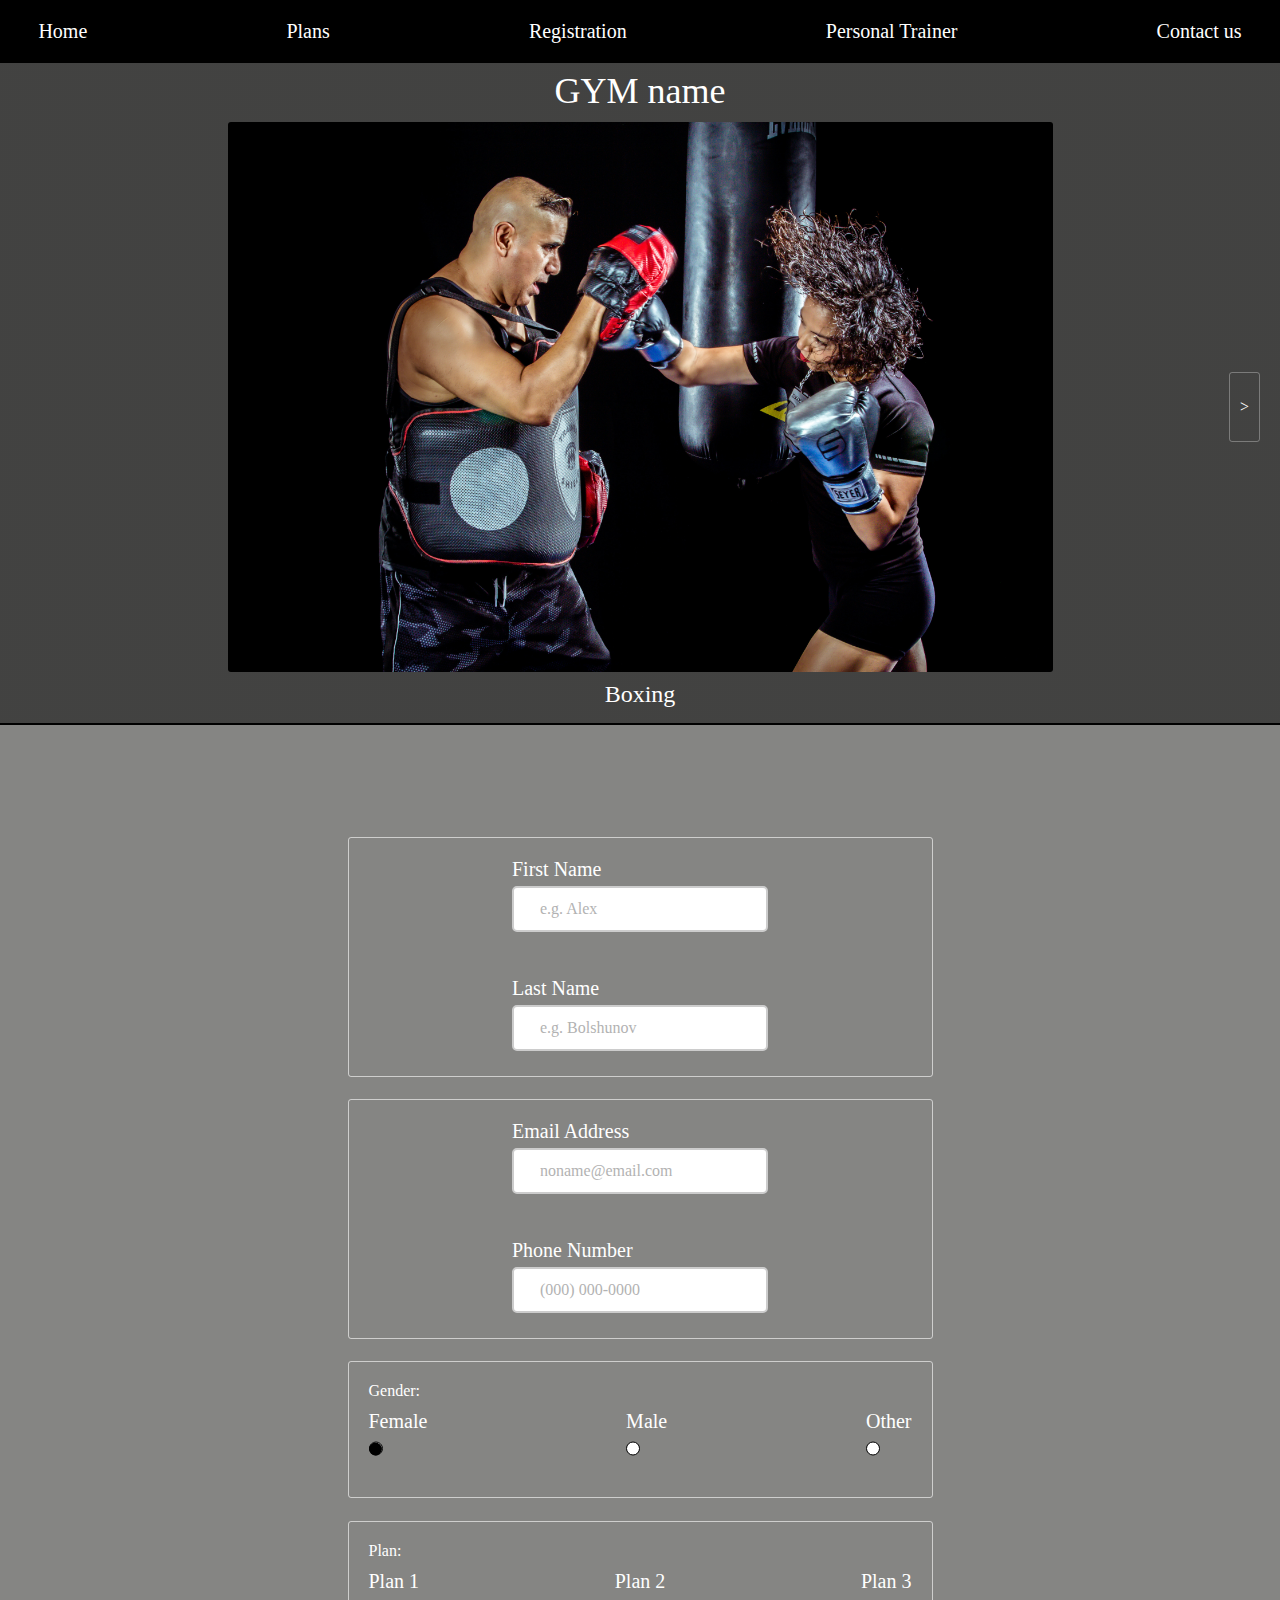
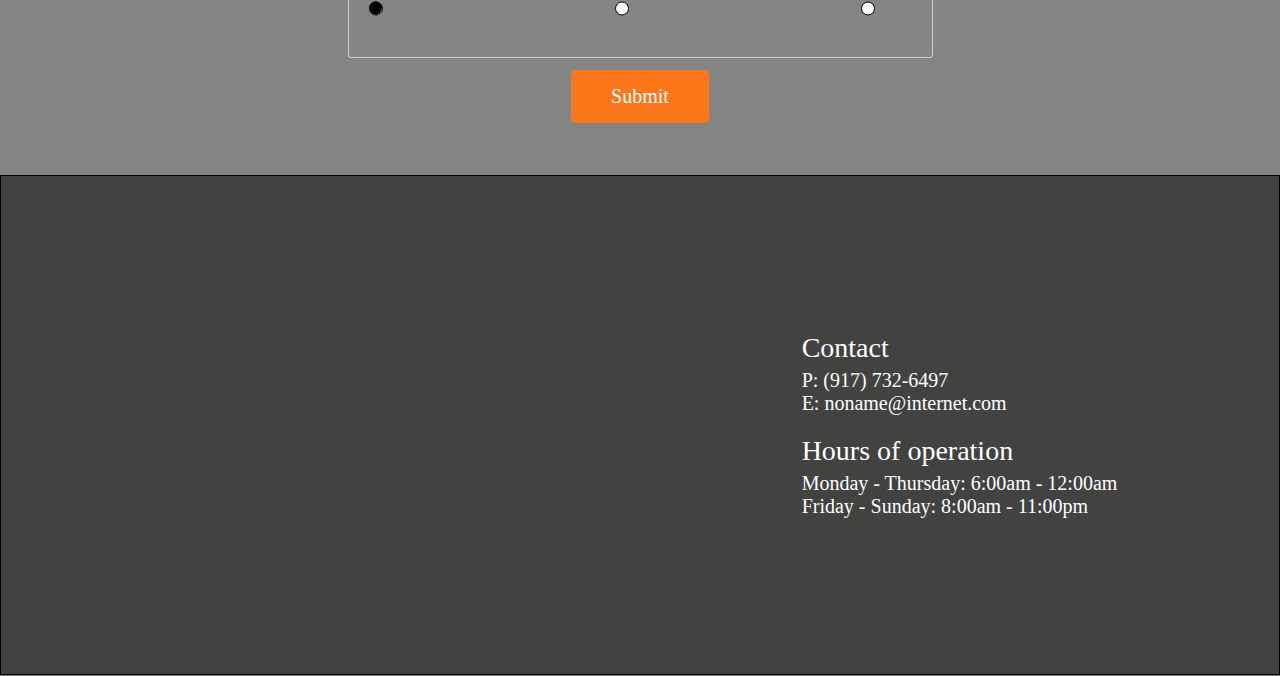
==== registration.html @ 4a60b116 "add regestration page, favicon" ====
<!DOCTYPE html>
<html lang="en">

<head>
    <meta charset="UTF-8">
    <meta http-equiv="X-UA-Compatible" content="IE=edge">
    <meta name="viewport" content="width=device-width, initial-scale=1.0">
    <title>Registration</title>
    <link rel="icon" type="image/x-icon" href="pictures/fav.webp">
    <link rel="stylesheet" href="reset.css">
    <link rel="stylesheet" href="styles.css">
    <link rel="stylesheet" href="styles.css">
    <link rel="stylesheet" href="form.css">
    <link rel="stylesheet" href="footer.css">
    <link rel="stylesheet" href="header_styles.css">
    <link rel="stylesheet" href="scroller.css">
    <script src="scroller.js" defer></script>
    <script src="logic2.js" defer></script>
    <script src="form_validation.js" defer></script>
</head>

<body>
    <header>
        <nav class="header-container">
            <input class="menu-btn" type="checkbox" id="menu-btn" />
            <label class="menu-icon" for="menu-btn"><span class="navicon"></span></label>
            <ul class="ul">
                <li><a href="index.html">Home</a></li>
                <li><a href="index.html#mission">Plans</a></li>
                <li><a href="registration.html">Registration</a></li>
                <li><a href="trainers.html">Personal Trainer</a></li>
                <li><a href="#contact">Contact us</a></li>
            </ul>
        </nav>
        <h1>GYM name</h1>
        <div id="pictures-box">
            <div id="pictures"></div>
            <button id="to-right" class="scroll-botton" onclick="scroller2.move('right')">&lt;</button>
            <button id="to-left" class="scroll-botton" onclick="scroller2.move('left')">&gt;</button>
        </div>
    </header>
    <section id="registration-form">
        <p id="warning"></p>
        <form>
            <div class="row">
                <div class="form-unit">
                    <label for="fname">First Name</label>
                    <input type="text" placeholder="e.g. Alex" id="fname">
                </div>
                <div class="form-unit">
                    <label for="lname">Last Name</label>
                    <input type="text" placeholder="e.g. Bolshunov" id="lname">
                </div>
            </div>
            <div class="row">
                <div class="form-unit">
                    <label for="email">Email Address</label>
                    <input type="text" placeholder="noname@email.com" id="email">
                </div>
                <div class="form-unit">
                    <label for="phone">Phone Number</label>
                    <input type="text" placeholder="(000) 000-0000" id="phone">
                </div>
            </div>
            <div class="row">
                <div class="form-unit width">
                    <h6>Gender:</h6>
                    <div class="radio">
                        <label for="female">Female
                            <input type="radio" id="female" value="Female" name="gender" checked>
                        </label>
                        <label for="male">Male
                            <input type="radio" id="male" value="Male" name="gender">
                        </label>
                        <label for="other">Other
                            <input type="radio" id="other" value="Other" name="gender">
                        </label>
                    </div>
                </div>
            </div>
            <div class="row">
                <div class="form-unit width">
                    <h6>Plan:</h6>
                    <div class="radio">
                        <label for="plan1">Plan 1
                            <input type="radio" id="plan1" value="plan1" name="plan" checked>
                        </label>
                        <label for="plan2">Plan 2
                            <input type="radio" id="plan2" value="plan2" name="plan">
                        </label>
                        <label for="plan3">Plan 3
                            <input type="radio" id="plan3" value="plan3" name="plan">
                        </label>
                    </div>
                </div>
            </div>
            <input type="button" value="Submit" class="button" onclick="getValues()">
        </form>
    </section>
    <footer id="contact">
        <div id="map">
            <iframe
                src="https://www.google.com/maps/embed?pb=!1m18!1m12!1m3!1d3030.3506809106757!2d-73.9566773838727!3d40.57801415373715!2m3!1f0!2f0!3f0!3m2!1i1024!2i768!4f13.1!3m3!1m2!1s0x89c24469580fae67%3A0x33e8c849e2614039!2s150%20Corbin%20Pl%2C%20Brooklyn%2C%20NY%2011235!5e0!3m2!1sen!2sus!4v1669511995152!5m2!1sen!2sus"
                style="border:0;" allowfullscreen="" loading="lazy"
                referrerpolicy="no-referrer-when-downgrade"></iframe>
        </div>
        <div class="info-box">
            <div class="info-unit">
                <h5>Contact</h5>
                <ul>
                    <li><a href="tel:+188">P: (917) 732-6497</a></li>
                    <li><a href="mailto:noname@internet.com">E: noname@internet.com</a></li>
                </ul>
            </div>
            <div class="info-unit">
                <h5>Hours of operation</h5>
                <ul>
                    <li>Monday - Thursday: 6:00am - 12:00am</li>
                    <li>Friday - Sunday: 8:00am - 11:00pm</li>
                </ul>
            </div>
        </div>
    </footer>
</body>

</html>
---- styles.css ----
html, body {
    background-color: #858583;
    color: white;
}
---- styles.css ----
html, body {
    background-color: #858583;
    color: white;
}
---- form.css ----
#registration-form {
    height: 800px;
    position: relative;
    padding: 100px 35px 35px 35px;
}

form {
    font-size: 20px;
    height: 600px;
    width: 50%;
    max-width: 800px;
    margin: 0 auto 50px auto;
    display: flex;
    flex-direction: column;
    justify-content: space-evenly;
}

/* h2 {
    text-align: center;
    font-size: 36px;
    padding: 30px 0;
} */

#warning {
    width: 100%;
    text-align: center;
    display: none;
    position: absolute;
    top: 24px;
    right: 0;
    font-size: 28px;
    color: lightcoral;
}

label {
    font-size: 20px;
}

input[type=text] {
    color: black;
    font-size: 16px;
    border-radius: 5px;
    padding: 12px 26px;
    margin: 5px 0;
    box-sizing: border-box;
    border: 2px solid #ccc;
    transition: 0.5s;
    background-color: white;
    -webkit-transition: 0.5s;
}
  
input[type=text]:focus {
    border: 2px solid #555;
}

input::placeholder {
    color: grey;
    opacity: 0.6;
}

.row {
   display: flex;
   justify-content: space-between;
   flex-wrap: wrap;
   border: 1px solid rgba(255, 255, 255, 0.6);
   border-radius: 3px;
   margin: 10px;
}

.form-unit {
    padding: 10px;
    margin: 10px;
}

.form-unit input {
    display: block;
    
}

.button {
    align-self: center;
    background-color: #fb771a; 
    color: white;
    padding: 15px 40px;
    text-align: center;
    font-size: 20px;
    cursor: pointer;
    transition-duration: 0.8s;
    border-radius: 5px;
    -webkit-transition-duration: 0.8s; 
  }

  .button:hover {
    background-color: #db5d04;
  }

  .width {
    width: 100%;
  }

  .radio {
    width: 100%;
    display: flex;
    justify-content: space-between;
    padding: 10px 0;
  }

 input[type="radio"] {
    color: black;
    background-color: #fff;
    margin: 10px 0;
    font: inherit;
    width: 14px;
    height: 14px;
    border: 1px solid currentColor;
    border-radius: 50%;
    transform: translateY(-0.075em);
    display: grid;
    place-content: center;
 }

 input[type="radio"]::before {
    content: "";
    width: 0.65em;
    height: 0.65em;
    border-radius: 50%;
    transform: scale(0);
    transition: 120ms transform ease-in-out;
    box-shadow: inset 1em 1em var(--form-control-color);
    background-color: CanvasText;
  }

  input[type="radio"]:checked::before {
    transform: scale(1);
  }

  input[type="radio"]:focus {
    outline: max(2px, 0.15em) solid currentColor;
    outline-offset: max(2px, 0.15em);
  }


  @media only screen and (max-width: 1350px) {
    #registration-form {
        height: 1050px;
    }

    form {
        font-size: 16px;
        height: 900px;
    }

    .row {
        display: flex;
        justify-content: center;
     }

  }

 @media only screen and  (max-width: 670px) {

    #registration-form {
        height: 800px;
    }

    h2 {
        padding: 15px 0;
    }

    form {
        height: 700px;
        width: 80%;
        padding: 0;
    }

    .form-unit {
        margin: 2px;
        padding: 0;
    }

    .button{
        padding: 10px 40px;
        font-size: 18px; 
    }
 }
---- footer.css ----
footer {
    height: 500px;
    border: 1px solid black;
    display: flex;
    background: linear-gradient( rgba(0, 0, 0, 0.5), rgba(0, 0, 0, 0.5) );
}

#map {
    display: flex;
    justify-self: center;
    align-items: center;
    height: inherit;
    width: 50%;
}

#map > iframe {
    margin: 0 auto;
    width: 600px;
    height: 450px;
    border-radius: 3px;
}

.info-box {
    padding: 25px 10px;
    display: flex;
    flex-direction: column;
    justify-content: center;
    margin: 0 auto;
}

.info-unit {
    margin: 10px 0;
    font-size: 20px;
}

.info-unit > h5 {
    font-size: 28px;
    margin-bottom: 5px;
}
---- header_styles.css ----
header {
    background: linear-gradient( rgba(0, 0, 0, 0.5), rgba(0, 0, 0, 0.5) );
    background-repeat: no-repeat;
    background-position: center;
    background-size: cover;
    height: 725px;
    text-align: center;
    border-bottom: 2px solid black;
    color: white;
    padding-top: 60px;
}

.header-container {
  padding: 20px 3%;
  background-color: black;
  overflow: hidden;
  position: fixed;
  top: 0;
  width: 100%;
  z-index: 3;
}

h1 {
  font-size: 36px;
  padding: 10px 0;
}

.header-container ul {
    font-size: 20px;
    display: flex;
    justify-content: space-between;
    width: 100%;
}

.header-container li {
    float: left;
  }

  .header-container .ul {
    clear: none;
    float: right;
    max-height: none;
  }

  .header-container .menu-icon {
    display: none;
  }
---- scroller.css ----
#pictures-box {
    position: relative;
    width: 100%;
    height: 600px;
    overflow: hidden;
}

#pictures {
    left: 0;
    right: 0;
    display: flex;
    position: absolute;
    width: 500%;
    height: inherit;
    transition: right 1s ease-in-out, left 1s ease-in-out;
}

.picture {
    display: inline-block;
    width: 20%;
    height: inherit;
    text-align: center;
}

.picture > img {
    width: 825px;
    height: 550px;
    border-radius: 3px;
}

.picture > h3 {
    padding: 5px 0;
    font-size: 24px;
}

.scroll-botton {
    position: absolute;
    top: 250px;
    cursor: pointer;
    padding: 25px 10px;
    border: 1px solid rgba(255, 255, 255, 0.3);
    border-radius: 3px;
}

#to-right {
    left: 20px;
}

#to-left{
    right: 20px;
}
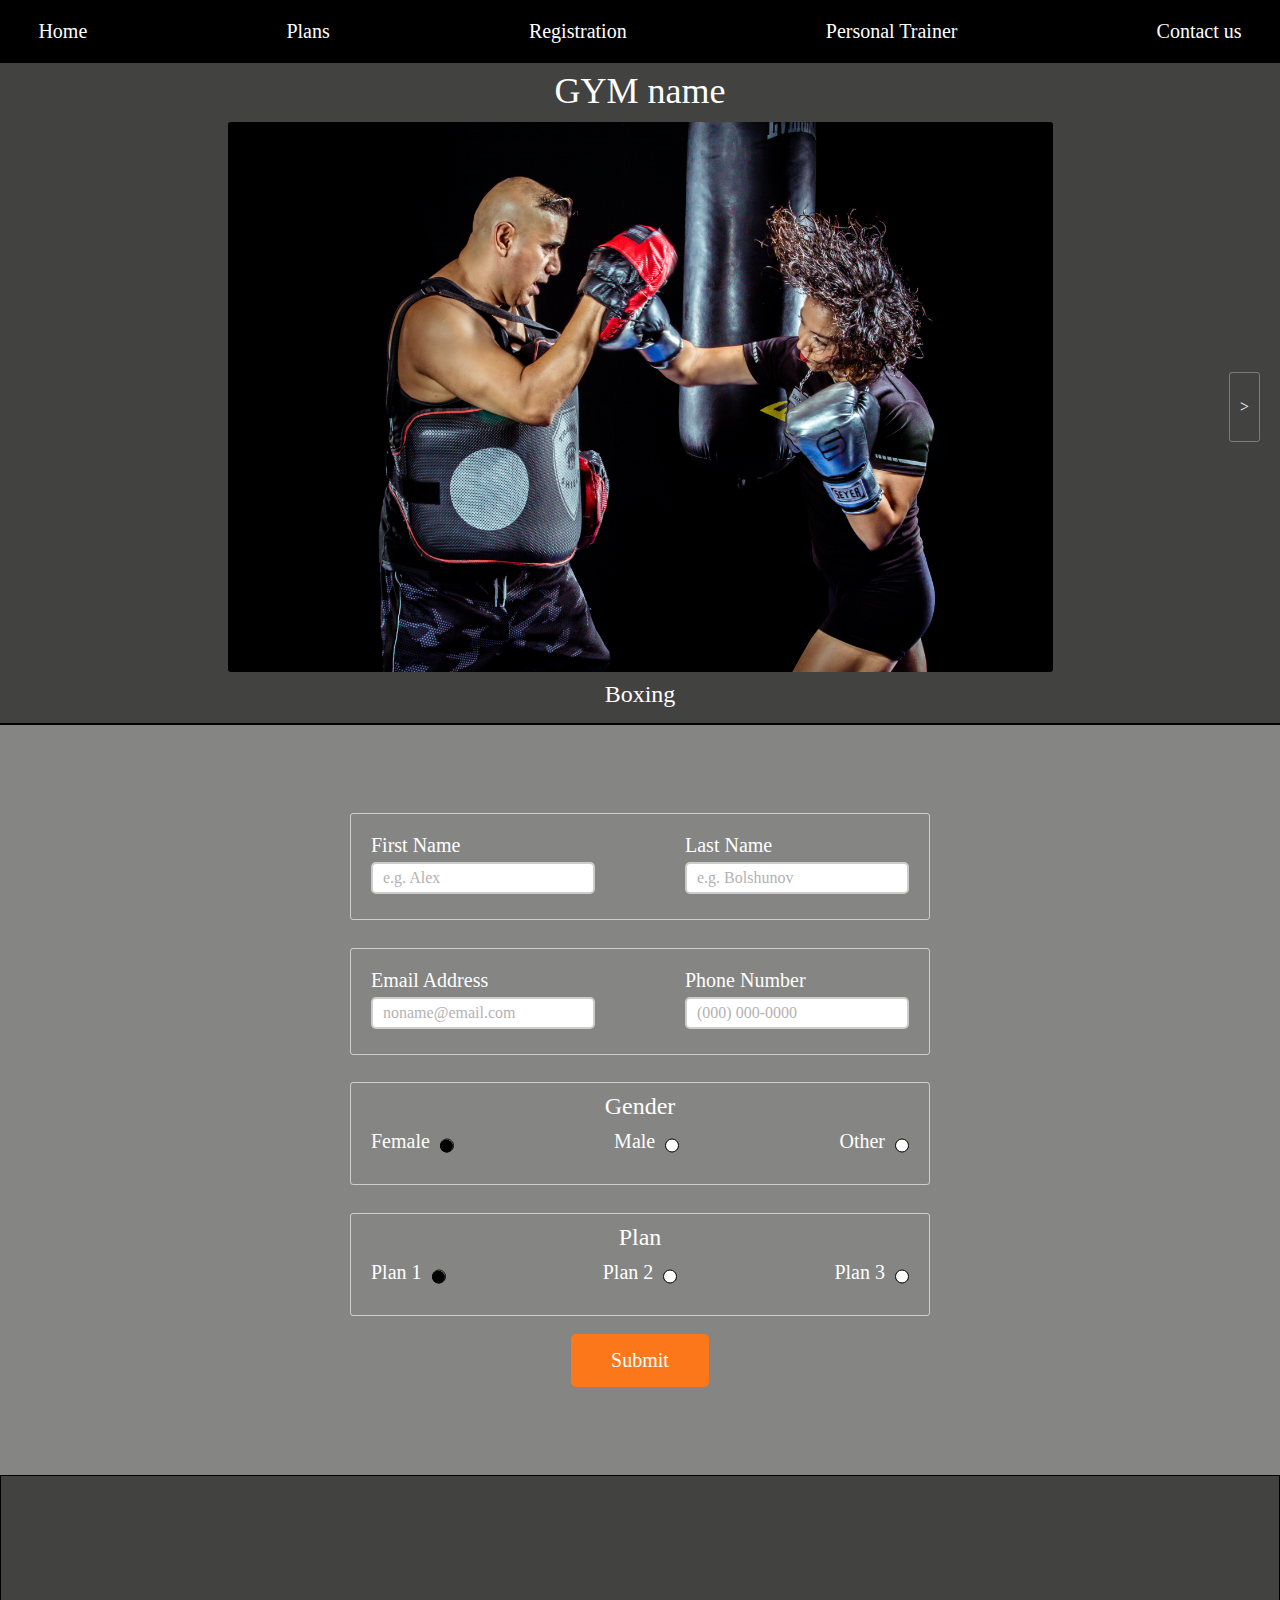
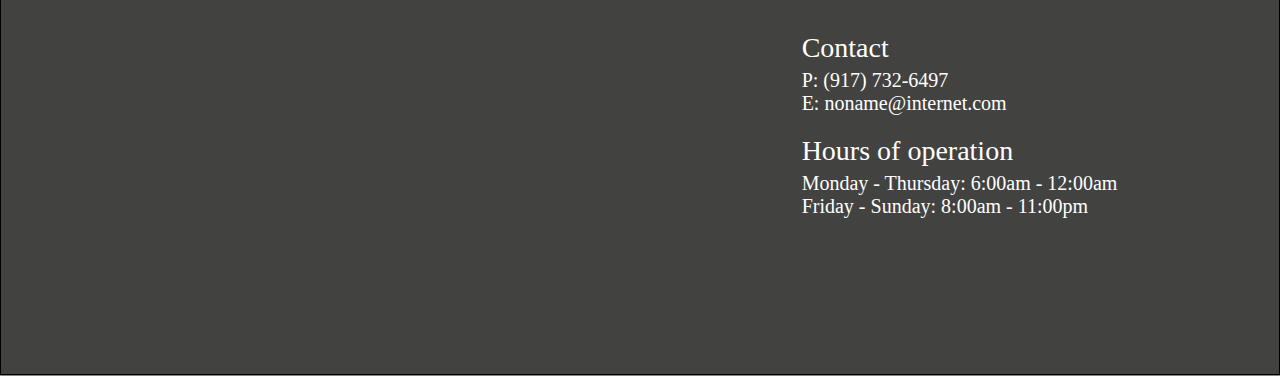
==== commit ddc299ba: "add personal trainer page" ====
--- a/registration.html
+++ b/registration.html
@@ -63,34 +63,40 @@
                 </div>
             </div>
             <div class="row">
-                <div class="form-unit width">
-                    <h6>Gender:</h6>
+                <div class="form-unit radio-unit">
+                    <h6>Gender</h6>
                     <div class="radio">
-                        <label for="female">Female
+                        <div class="rad">
+                            <label for="female">Female</label>
                             <input type="radio" id="female" value="Female" name="gender" checked>
-                        </label>
-                        <label for="male">Male
+                        </div>
+                        <div class="rad">
+                            <label for="male">Male</label>
                             <input type="radio" id="male" value="Male" name="gender">
-                        </label>
-                        <label for="other">Other
+                        </div>
+                        <div class="rad">
+                            <label for="other">Other</label>
                             <input type="radio" id="other" value="Other" name="gender">
-                        </label>
+                        </div>
                     </div>
                 </div>
             </div>
             <div class="row">
-                <div class="form-unit width">
-                    <h6>Plan:</h6>
+                <div class="form-unit radio-unit">
+                    <h6>Plan</h6>
                     <div class="radio">
-                        <label for="plan1">Plan 1
+                        <div class="rad">
+                            <label for="plan1">Plan 1</label>
                             <input type="radio" id="plan1" value="plan1" name="plan" checked>
-                        </label>
-                        <label for="plan2">Plan 2
-                            <input type="radio" id="plan2" value="plan2" name="plan">
-                        </label>
-                        <label for="plan3">Plan 3
+                        </div>
+                        <div class="rad">
+                            <label for="plan2">Plan 2</label>
+                            <input type="radio" id="plan2" value="plan2" name="plan"> 
+                        </div>
+                        <div class="rad">
+                            <label for="plan3">Plan 3</label>
                             <input type="radio" id="plan3" value="plan3" name="plan">
-                        </label>
+                        </div>
                     </div>
                 </div>
             </div>
--- a/form.css
+++ b/form.css
@@ -1,25 +1,19 @@
 #registration-form {
-    height: 800px;
+    height: 750px;
     position: relative;
-    padding: 100px 35px 35px 35px;
+    padding: 70px 35px 35px 35px;
 }
 
 form {
     font-size: 20px;
     height: 600px;
     width: 50%;
-    max-width: 800px;
-    margin: 0 auto 50px auto;
+    max-width: 600px;
+    margin: 0 auto 10px auto;
     display: flex;
     flex-direction: column;
     justify-content: space-evenly;
 }
-
-/* h2 {
-    text-align: center;
-    font-size: 36px;
-    padding: 30px 0;
-} */
 
 #warning {
     width: 100%;
@@ -29,7 +23,9 @@
     top: 24px;
     right: 0;
     font-size: 28px;
-    color: lightcoral;
+    color: white;
+    font-weight: bold;
+    /* background-color: #ccc; */
 }
 
 label {
@@ -40,7 +36,7 @@
     color: black;
     font-size: 16px;
     border-radius: 5px;
-    padding: 12px 26px;
+    padding: 5px 10px;
     margin: 5px 0;
     box-sizing: border-box;
     border: 2px solid #ccc;
@@ -70,6 +66,26 @@
 .form-unit {
     padding: 10px;
     margin: 10px;
+}
+
+.radio-unit {
+    width: 100%;
+    padding: 0 10px;
+}
+
+.radio-unit > h6 {
+    font-size: 24px;
+    width: 100%;
+    text-align: center;
+}
+
+.rad {
+    display: flex;
+    justify-content: space-around;
+}
+
+.rad label {
+    margin-right: 10px;
 }
 
 .form-unit input {
@@ -140,14 +156,15 @@
   }
 
 
-  @media only screen and (max-width: 1350px) {
+  @media only screen and (max-width: 1200px) {
     #registration-form {
-        height: 1050px;
+        height: 900px;
     }
 
     form {
         font-size: 16px;
-        height: 900px;
+        /* height: inherit; */
+        height: 800px;
     }
 
     .row {
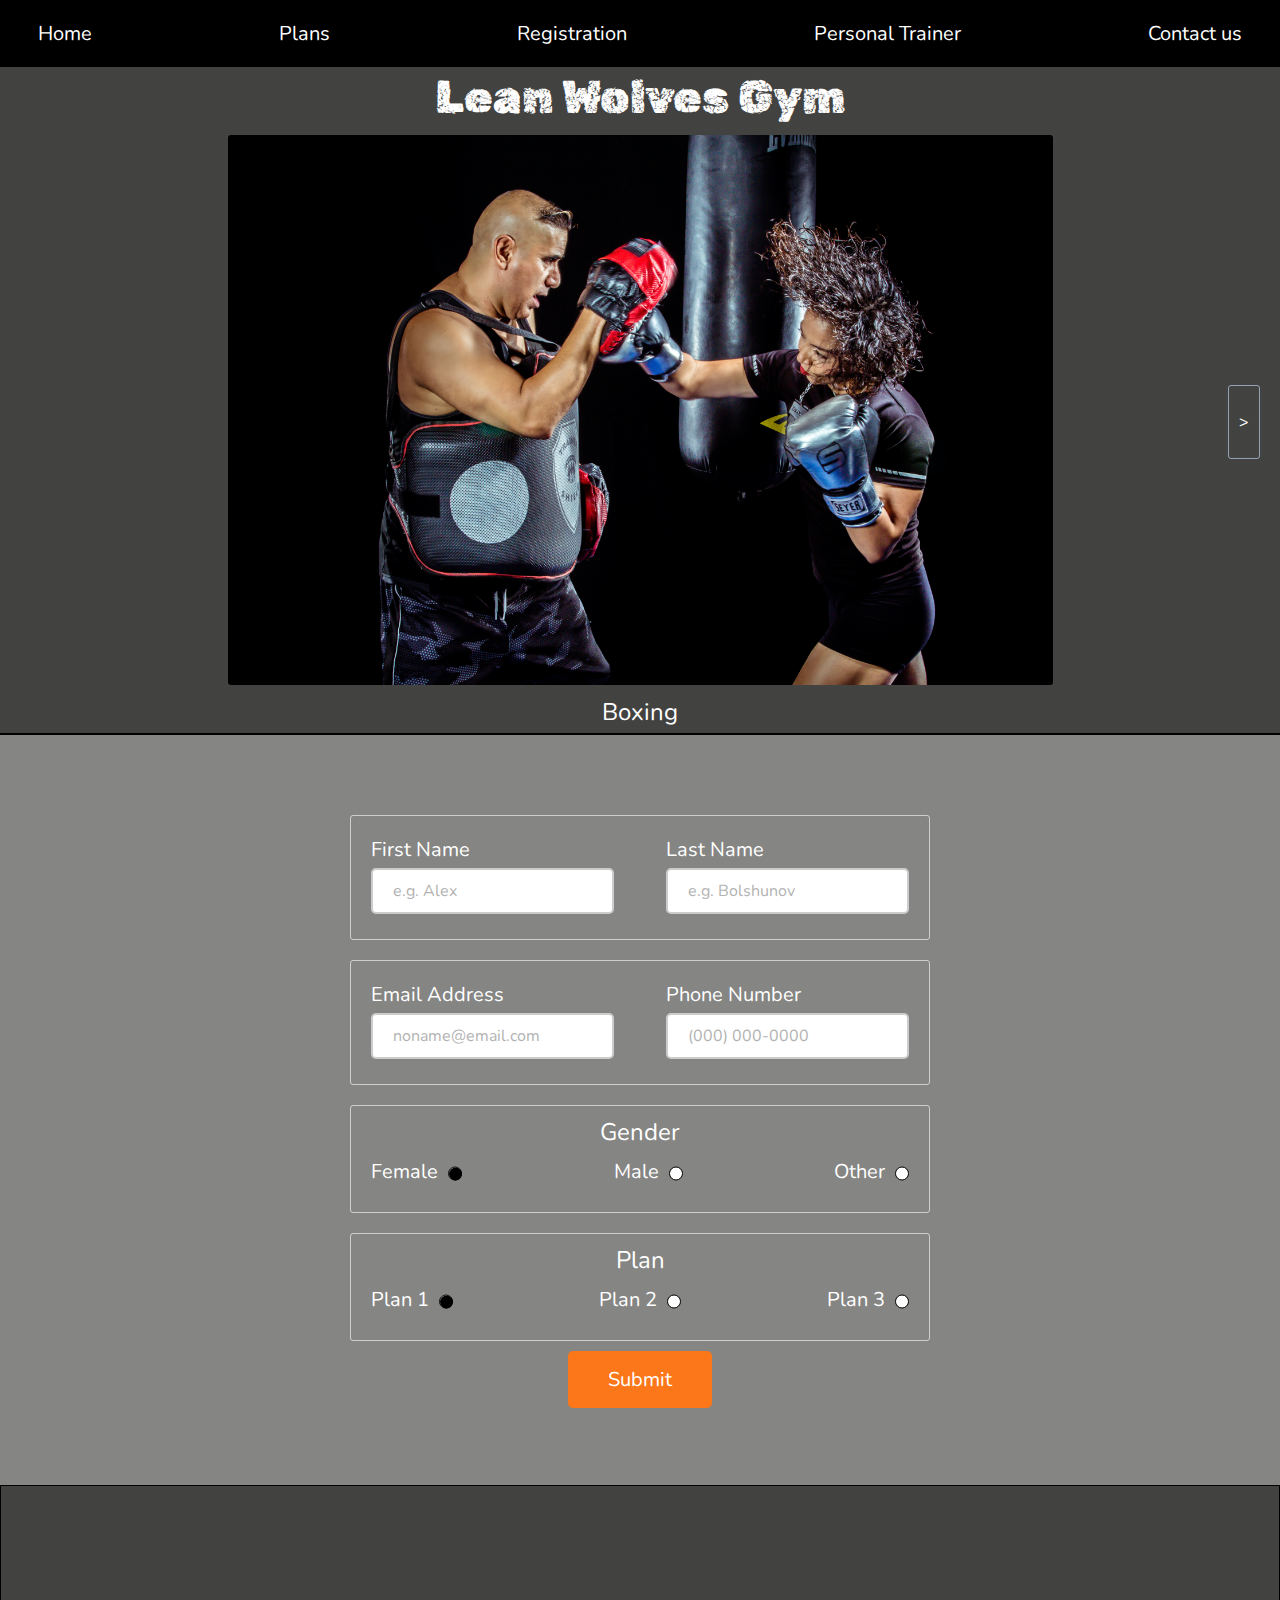
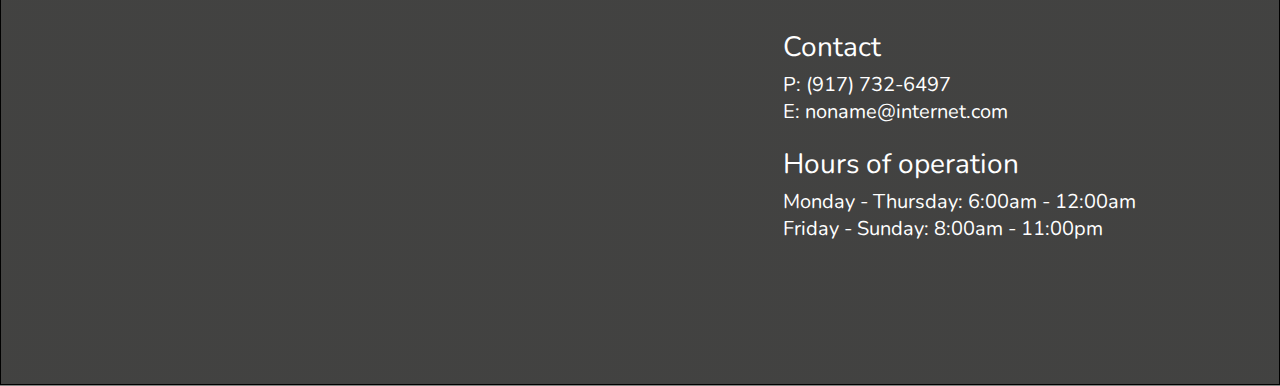
==== commit 350e51b9: "fix media, add text" ====
--- a/registration.html
+++ b/registration.html
@@ -14,6 +14,9 @@
     <link rel="stylesheet" href="footer.css">
     <link rel="stylesheet" href="header_styles.css">
     <link rel="stylesheet" href="scroller.css">
+    <link rel="preconnect" href="https://fonts.googleapis.com">
+    <link rel="preconnect" href="https://fonts.gstatic.com" crossorigin>
+    <link href="https://fonts.googleapis.com/css2?family=Barlow+Condensed:wght@300;400;500&family=Bebas+Neue&family=Nunito:wght@300;400;500;600&family=Rubik+Distressed&display=swap" rel="stylesheet">
     <script src="scroller.js" defer></script>
     <script src="logic2.js" defer></script>
     <script src="form_validation.js" defer></script>
@@ -32,7 +35,7 @@
                 <li><a href="#contact">Contact us</a></li>
             </ul>
         </nav>
-        <h1>GYM name</h1>
+        <h1>Lean Wolves Gym</h1>
         <div id="pictures-box">
             <div id="pictures"></div>
             <button id="to-right" class="scroll-botton" onclick="scroller2.move('right')">&lt;</button>
@@ -105,12 +108,16 @@
     </section>
     <footer id="contact">
         <div id="map">
-            <iframe
-                src="https://www.google.com/maps/embed?pb=!1m18!1m12!1m3!1d3030.3506809106757!2d-73.9566773838727!3d40.57801415373715!2m3!1f0!2f0!3f0!3m2!1i1024!2i768!4f13.1!3m3!1m2!1s0x89c24469580fae67%3A0x33e8c849e2614039!2s150%20Corbin%20Pl%2C%20Brooklyn%2C%20NY%2011235!5e0!3m2!1sen!2sus!4v1669511995152!5m2!1sen!2sus"
-                style="border:0;" allowfullscreen="" loading="lazy"
-                referrerpolicy="no-referrer-when-downgrade"></iframe>
+            <iframe src="https://www.google.com/maps/embed?pb=!1m18!1m12!1m3!1d3030.3506809106757!2d-73.9566773838727!3d40.57801415373715!2m3!1f0!2f0!3f0!3m2!1i1024!2i768!4f13.1!3m3!1m2!1s0x89c24469580fae67%3A0x33e8c849e2614039!2s150%20Corbin%20Pl%2C%20Brooklyn%2C%20NY%2011235!5e0!3m2!1sen!2sus!4v1669511995152!5m2!1sen!2sus" 
+             style="border:0;" allowfullscreen="" loading="lazy" referrerpolicy="no-referrer-when-downgrade"></iframe>
         </div>
         <div class="info-box">
+            <div class="info-unit" id="address">
+                <h5>Address</h5>
+                <address>
+                    <a href="http://maps.google.com/?q=150%20Corbin%20PL,%20Brooklyn,%20NY,%2011385" target="_blank">Address: 150 Corbin Pl, Brooklyn, NY, 11235</a>
+                </address>
+            </div>
             <div class="info-unit">
                 <h5>Contact</h5>
                 <ul>
--- a/form.css
+++ b/form.css
@@ -7,7 +7,7 @@
 form {
     font-size: 20px;
     height: 600px;
-    width: 50%;
+    width: 60%;
     max-width: 600px;
     margin: 0 auto 10px auto;
     display: flex;
@@ -23,7 +23,7 @@
     top: 24px;
     right: 0;
     font-size: 28px;
-    color: white;
+    color:  #ffcccc;
     font-weight: bold;
     /* background-color: #ccc; */
 }
@@ -36,7 +36,7 @@
     color: black;
     font-size: 16px;
     border-radius: 5px;
-    padding: 5px 10px;
+    padding: 10px 20px;
     margin: 5px 0;
     box-sizing: border-box;
     border: 2px solid #ccc;
@@ -163,7 +163,6 @@
 
     form {
         font-size: 16px;
-        /* height: inherit; */
         height: 800px;
     }
 
@@ -178,6 +177,7 @@
 
     #registration-form {
         height: 800px;
+        padding: 75px 15px 15px 15px;
     }
 
     h2 {
@@ -186,7 +186,7 @@
 
     form {
         height: 700px;
-        width: 80%;
+        width: 90%;
         padding: 0;
     }
 
@@ -199,4 +199,8 @@
         padding: 10px 40px;
         font-size: 18px; 
     }
+
+    .row {
+        padding: 5px;
+    }
  }--- a/footer.css
+++ b/footer.css
@@ -38,3 +38,30 @@
     margin-bottom: 5px;
 }
 
+#address {
+    display: none;
+}
+
+@media (max-width: 620px) {
+    #address {
+        display: block;
+    }
+    
+    #contact {
+        height: 500px;
+    }
+    
+    #map {
+        display: none;
+    }
+
+    .info-box {
+        padding: 25px;
+    }
+
+    .info-unit {
+        border: 1px solid #ccc;
+        padding: 10px;
+        border-radius: 3px;
+    }
+}
--- a/header_styles.css
+++ b/header_styles.css
@@ -3,7 +3,7 @@
     background-repeat: no-repeat;
     background-position: center;
     background-size: cover;
-    height: 725px;
+    height: 735px;
     text-align: center;
     border-bottom: 2px solid black;
     color: white;
@@ -21,8 +21,10 @@
 }
 
 h1 {
-  font-size: 36px;
+  font-size: 46px;
   padding: 10px 0;
+  font-family: 'Rubik Distressed', cursive;
+
 }
 
 .header-container ul {
@@ -46,5 +48,116 @@
     display: none;
   }
 
+  @media (max-width: 620px) { 
+    
+    header {
+        height: 450px;
+        position: relative;
+    }
+    
+    h1 {
+        font-size: 55px;
+        top: 250px;
+        font-size: 30px;
+    }
+    
+    .header-container {
+        padding: 0;
+        position: fixed;
+        width: 100%;
+        z-index: 3;
+        background-color:black ;
+      }
+      
+      .header-container ul {
+        background-color: black;
+        font-size: 18px;
+        margin: 0;
+        padding: 0;
+        overflow: hidden;
+        flex-direction: column;
+      }
+
+      .header-container input, .header-container label {
+        background-color: black;
+      }
+
+      .header-container li:first-child{
+        padding-top: 0;
+      }
+      
+      .header-container li a {
+        display: block;
+        padding: 10px;
+      }
+        
+      .header-container .ul {
+        clear: both;
+        max-height: 0;
+        transition: max-height .2s ease-out;
+      }
+    
+    .header-container .menu-icon {
+        cursor: pointer;
+        display: inline-block;
+        float: right;
+        padding: 20px;
+        position: relative;
+      }
+      
+      .header-container .menu-icon .navicon {
+        display: block;
+        height: 2px;
+        position: relative;
+        transition: background .2s ease-out;
+        width: 18px;
+        background-color: white;
+      }
+      
+      .header-container .menu-icon .navicon:before,
+      .header-container .menu-icon .navicon:after {
+        content: '';
+        display: block;
+        height: 100%;
+        position: absolute;
+        transition: all .2s ease-out;
+        width: 100%;
+        background-color: white;
+      }
+      
+      .header-container .menu-icon .navicon:before {
+        top: 5px;
+      }
+      
+      .header-container .menu-icon .navicon:after {
+        top: -5px;
+      }
+    
+      .header-container-container .menu-btn {
+        display: none;
+      }
+      
+      .header-container .menu-btn:checked ~ .ul {
+        max-height: 240px;
+      }
+      
+      .header-container .menu-btn:checked ~ .menu-icon .navicon {
+        background: transparent;
+      }
+      
+      .header-container .menu-btn:checked ~ .menu-icon .navicon:before {
+        transform: rotate(-45deg);
+      }
+      
+      .header-container .menu-btn:checked ~ .menu-icon .navicon:after {
+        transform: rotate(45deg);
+      }
+      
+      .header-container .menu-btn:checked ~ .menu-icon:not(.steps) .navicon:before,
+      .header-container .menu-btn:checked ~ .menu-icon:not(.steps) .navicon:after {
+        top: 0;
+      }
+  }
+
 
  --- a/scroller.css
+++ b/scroller.css
@@ -38,7 +38,8 @@
     top: 250px;
     cursor: pointer;
     padding: 25px 10px;
-    border: 1px solid rgba(255, 255, 255, 0.3);
+    /* border: 1px solid rgba(255, 255, 255, 0.3); */
+    border: 1px solid rgba(204, 224, 255, 0.6);
     border-radius: 3px;
 }
 
@@ -48,4 +49,17 @@
 
 #to-left{
     right: 20px;
+}
+
+@media (max-width: 620px) {
+    .picture > img {
+        width: 412px;
+        height: 275px;
+        border-radius: 3px;
+    }
+
+    .scroll-botton{
+        top: 115px;
+        border: 2px solid rgba(204, 224, 255, 0.6);
+    }
 }